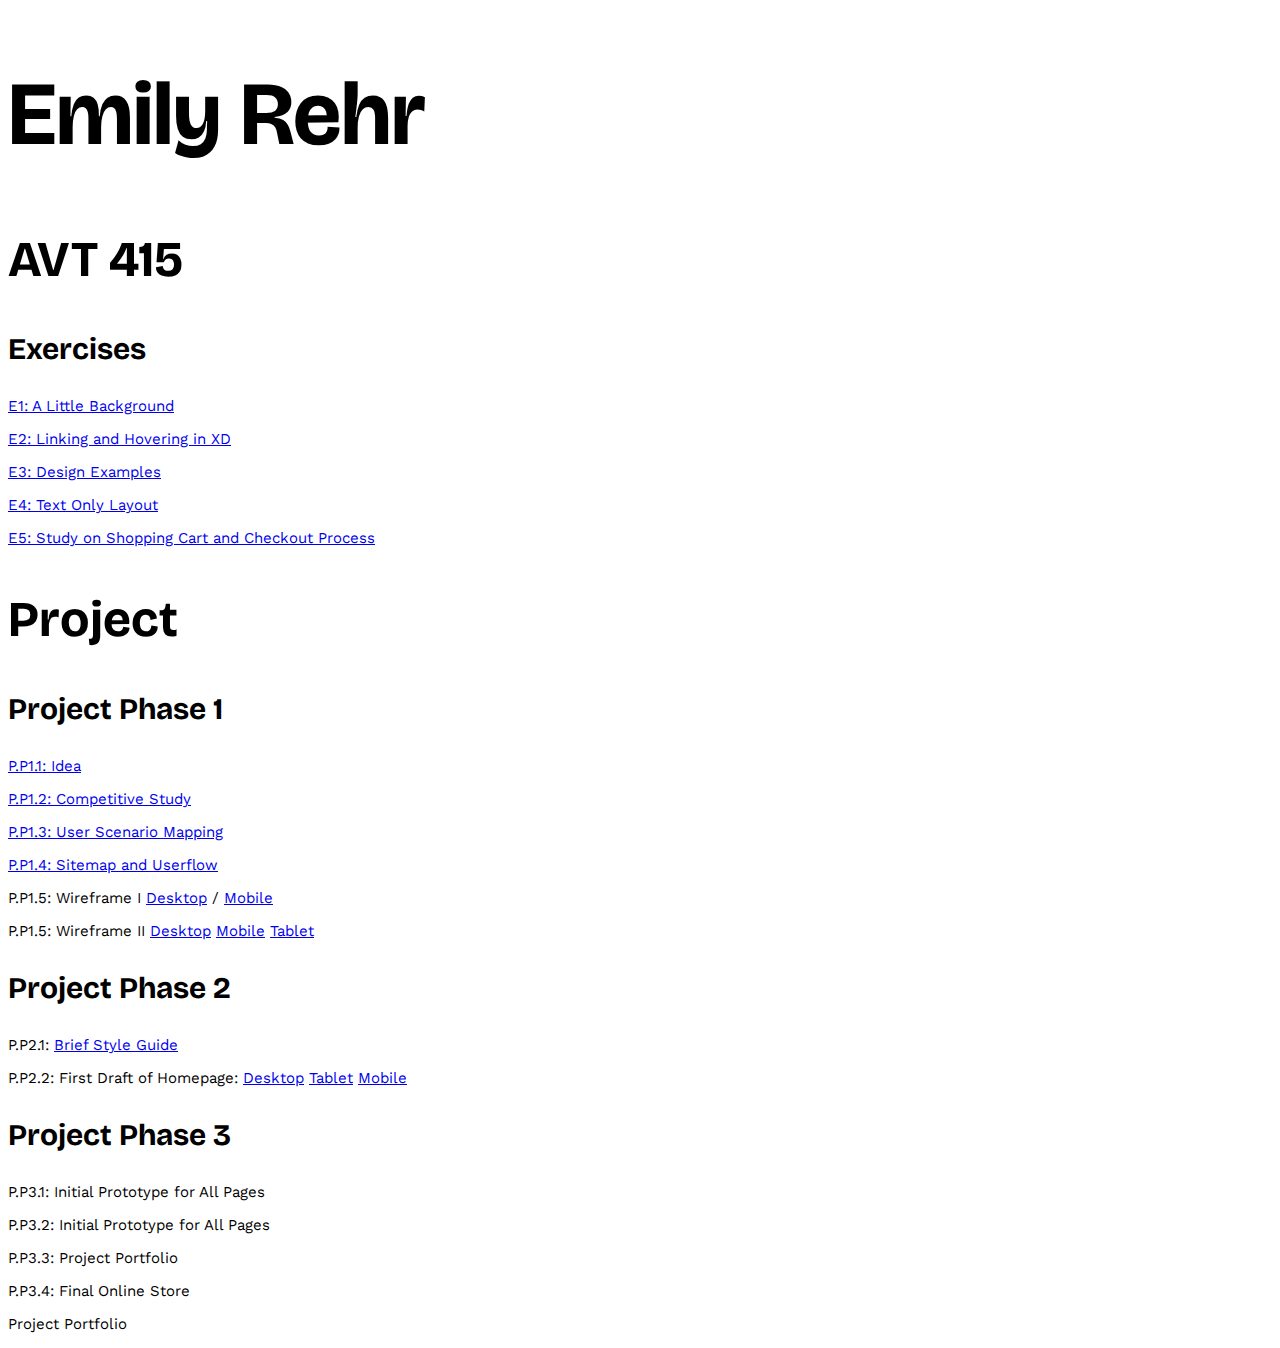
==== index.html @ aaf2a9b5 "Add files via upload" ====
<!doctype html>
<html>
<head>

	<meta charset="UTF-8">
	<title>index.html</title>
	<link rel="stylesheet" href="style.css">
	
	<link rel="preconnect" href="https://fonts.googleapis.com">
<link rel="preconnect" href="https://fonts.gstatic.com" crossorigin>
<link href="https://fonts.googleapis.com/css2?family=Bricolage+Grotesque:opsz,wght@10..48,600&family=Work+Sans&display=swap" rel="stylesheet">

</head>

<body>
	<h1>Emily Rehr</h1>
	<h2>AVT 415</h2>
	<h3>Exercises</h3>
		<p><a href="https://xd.adobe.com/view/d0d17a4f-7b5b-4d3d-b2b2-b69bdc97d6b7-8582/?fullscreen">E1: A Little Background</a></p>
		<p><a href="https://xd.adobe.com/view/097a25c8-0b8b-4cd6-9f1e-764537e32544-5c29/">E2: Linking and Hovering in XD</a></p>
		<p><a href="https://xd.adobe.com/view/1d3813ad-39bd-4c05-81d2-19085f8143c6-486b/">E3: Design Examples
			</a></p>
		<p><a href="E4.html">E4: Text Only Layout</a></p>
		<p><a href="https://xd.adobe.com/view/407d55bf-f19e-4da3-846f-294e5e46d9c2-152e/">E5: Study on Shopping Cart and Checkout Process</a></p>
	
	<h2>Project</h2>
	<h3>Project Phase 1</h3>
		<p><a href="P1.html">P.P1.1: Idea</a></p>
	<p><a href="https://xd.adobe.com/view/dedde639-1ea7-439f-af45-152d3e122e14-8b8e/">P.P1.2: Competitive Study</a></p>
	<p><a href="P.P1.3.html">P.P1.3: User Scenario Mapping</a></p>
	<p><a href="https://xd.adobe.com/view/611bf665-73f9-48e2-bf31-c0f910f9ec16-3448/">P.P1.4: Sitemap and Userflow</a></p>
	<p>P.P1.5: Wireframe I <a href="https://xd.adobe.com/view/d40d6ba8-afed-4cb7-8c76-7e3dbf5c3b60-815e/">Desktop</a> / <a href="https://xd.adobe.com/view/8d0437f1-dd76-4ee8-88b4-5257c8e14f64-d857/">Mobile</a></p>
	<p>P.P1.5: Wireframe II
		<a href="https://xd.adobe.com/view/46050cc9-7bfe-42d8-bc07-757e3fbd25db-1356/">Desktop</a> <a href="https://xd.adobe.com/view/831b0b2e-df28-4548-a488-45d11493e8f3-d648/">Mobile</a> 
		<a href="https://xd.adobe.com/view/f9b0d80e-8d03-4831-a63a-88e719bcbf81-ace3/">Tablet</a></p>
	
	<h3>Project Phase 2</h3>
		<p>P.P2.1: <a href="https://xd.adobe.com/view/4013c66d-f466-48a4-9b01-28f094aaf80b-1540/">Brief Style Guide</a></p>
		<p>P.P2.2: First Draft of Homepage: <a href="https://xd.adobe.com/view/e9a2744f-e29e-46e6-b65d-60f57c1c692e-bcf1/">Desktop</a> <a href="https://xd.adobe.com/view/648061e6-c760-4c19-9620-0ac06a67c7b2-31d3/">Tablet</a> <a href="https://xd.adobe.com/view/e9a2744f-e29e-46e6-b65d-60f57c1c692e-bcf1/">Mobile</a></p>
		
	
	<h3>Project Phase 3</h3>
		<p>P.P3.1: Initial Prototype for All Pages</p>
		<p>P.P3.2: Initial Prototype for All Pages</p>
		<p>P.P3.3: Project Portfolio</p>
		<p>P.P3.4: Final Online Store</p>
		<p>Project Portfolio</p>

</body>
</html>
---- style.css ----
@charset "UTF-8";
/* CSS Document */
h1 {font-family: 'Bricolage Grotesque';
	font-size: 90px;}
h2 {font-family: 'Bricolage Grotesque';
	font-size: 50px;}
h3 {font-family: 'Bricolage Grotesque';
	font-size: 30px;}
p {font-family: 'Work Sans';
	font-size: 15px;}
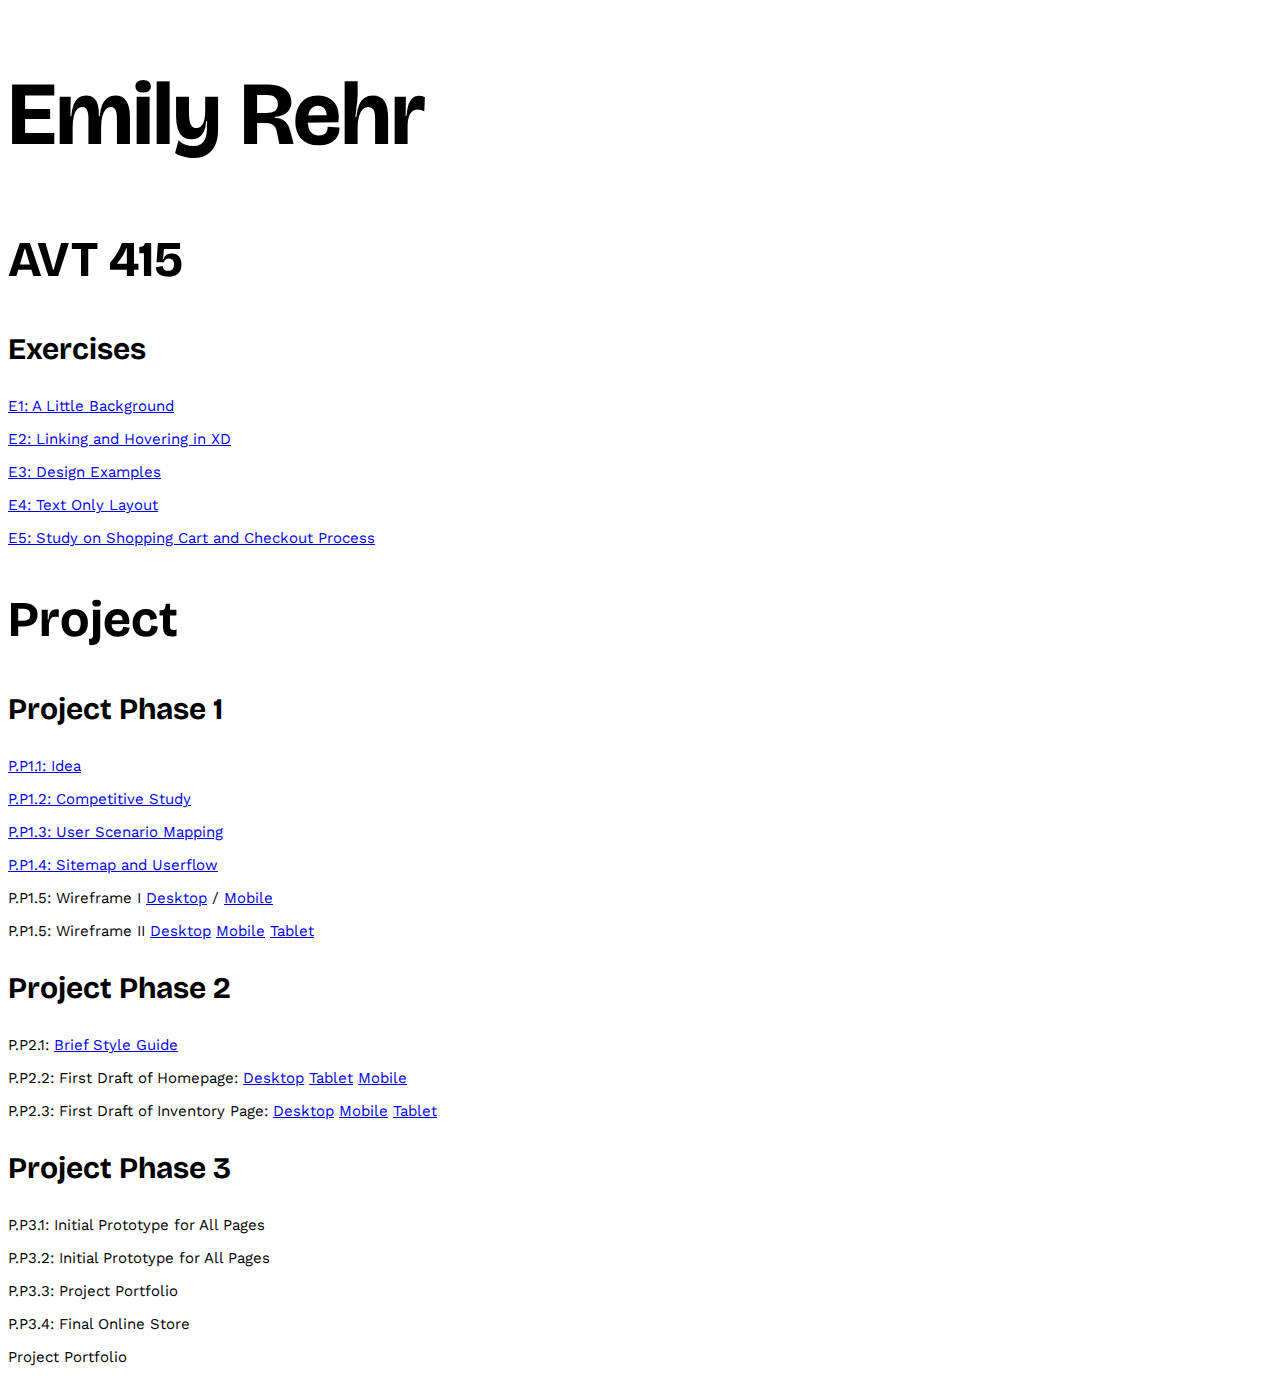
==== commit 4a70ce2b: "Add files via upload" ====
--- a/index.html
+++ b/index.html
@@ -36,7 +36,8 @@
 	
 	<h3>Project Phase 2</h3>
 		<p>P.P2.1: <a href="https://xd.adobe.com/view/4013c66d-f466-48a4-9b01-28f094aaf80b-1540/">Brief Style Guide</a></p>
-		<p>P.P2.2: First Draft of Homepage: <a href="https://xd.adobe.com/view/e9a2744f-e29e-46e6-b65d-60f57c1c692e-bcf1/">Desktop</a> <a href="https://xd.adobe.com/view/648061e6-c760-4c19-9620-0ac06a67c7b2-31d3/">Tablet</a> <a href="https://xd.adobe.com/view/e9a2744f-e29e-46e6-b65d-60f57c1c692e-bcf1/">Mobile</a></p>
+		<p>P.P2.2: First Draft of Homepage: <a href="https://xd.adobe.com/view/e9a2744f-e29e-46e6-b65d-60f57c1c692e-bcf1/">Desktop</a> <a href="https://xd.adobe.com/view/648061e6-c760-4c19-9620-0ac06a67c7b2-31d3/">Tablet</a> <a href="https://xd.adobe.com/view/2d91aa8d-c69d-4494-98c1-f504567520fd-78c2/">Mobile</a></p>
+		<p>P.P2.3: First Draft of Inventory Page: <a href="https://xd.adobe.com/view/1d78035f-5e1c-4117-b1ac-4806f51d9322-482b/">Desktop</a> <a href="https://xd.adobe.com/view/8423e696-0680-4cbf-aa0b-0a3d305797dc-d170/">Mobile</a> <a href="https://xd.adobe.com/view/4f722dd4-1efe-40d0-b6a1-89f19c5249f2-1a21/">Tablet</a></p>
 		
 	
 	<h3>Project Phase 3</h3>
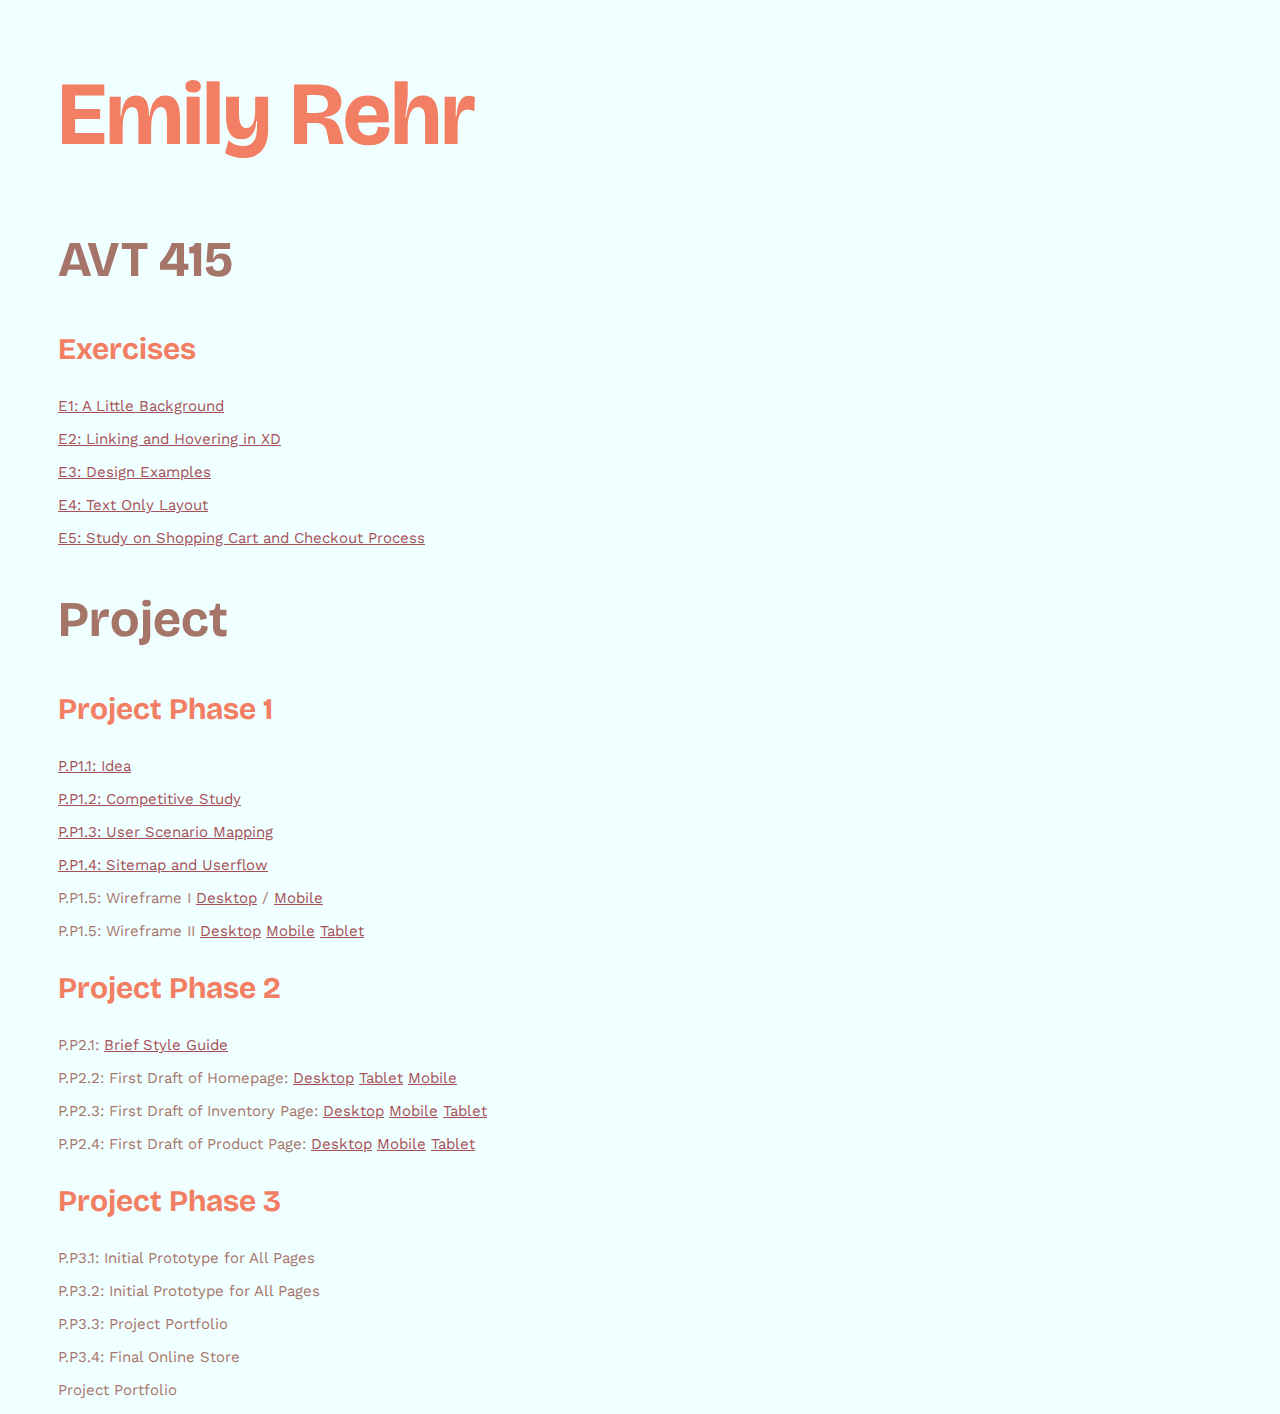
==== commit 3e16d419: "Add files via upload" ====
--- a/index.html
+++ b/index.html
@@ -38,6 +38,7 @@
 		<p>P.P2.1: <a href="https://xd.adobe.com/view/4013c66d-f466-48a4-9b01-28f094aaf80b-1540/">Brief Style Guide</a></p>
 		<p>P.P2.2: First Draft of Homepage: <a href="https://xd.adobe.com/view/e9a2744f-e29e-46e6-b65d-60f57c1c692e-bcf1/">Desktop</a> <a href="https://xd.adobe.com/view/648061e6-c760-4c19-9620-0ac06a67c7b2-31d3/">Tablet</a> <a href="https://xd.adobe.com/view/2d91aa8d-c69d-4494-98c1-f504567520fd-78c2/">Mobile</a></p>
 		<p>P.P2.3: First Draft of Inventory Page: <a href="https://xd.adobe.com/view/1d78035f-5e1c-4117-b1ac-4806f51d9322-482b/">Desktop</a> <a href="https://xd.adobe.com/view/8423e696-0680-4cbf-aa0b-0a3d305797dc-d170/">Mobile</a> <a href="https://xd.adobe.com/view/4f722dd4-1efe-40d0-b6a1-89f19c5249f2-1a21/">Tablet</a></p>
+		<p>P.P2.4: First Draft of Product Page: <a href="https://xd.adobe.com/view/d3435f65-0d22-425c-ae82-c6f8853b74d9-8610/">Desktop</a> <a href="https://xd.adobe.com/view/0736c4e2-7a16-46dd-94c5-a55baf947738-5265/">Mobile</a> <a href="https://xd.adobe.com/view/424c3f11-f727-4641-a2eb-2a07bd10db8d-171f/">Tablet</a></p>
 		
 	
 	<h3>Project Phase 3</h3>
--- a/style.css
+++ b/style.css
@@ -1,10 +1,33 @@
 @charset "UTF-8";
 /* CSS Document */
 h1 {font-family: 'Bricolage Grotesque';
-	font-size: 90px;}
+	font-size: 90px;
+	margin-left: 50px;
+	color: #F27E63}
 h2 {font-family: 'Bricolage Grotesque';
-	font-size: 50px;}
+	font-size: 50px;
+	margin-left: 50px;
+	color: #A6756A;}
 h3 {font-family: 'Bricolage Grotesque';
-	font-size: 30px;}
+	font-size: 30px;
+	margin-left: 50px;
+	color: #F27E63;}
 p {font-family: 'Work Sans';
-	font-size: 15px;}+	font-size: 15px;
+	list-style-type: square;
+	margin-left: 50px;
+	color: #A6756A;}
+
+a {
+  color: #A65158;
+}
+
+a:visited {
+  color: #2A3E59;
+}
+
+a:hover {
+  color: #54728C;
+}
+
+body {background-color: azure;}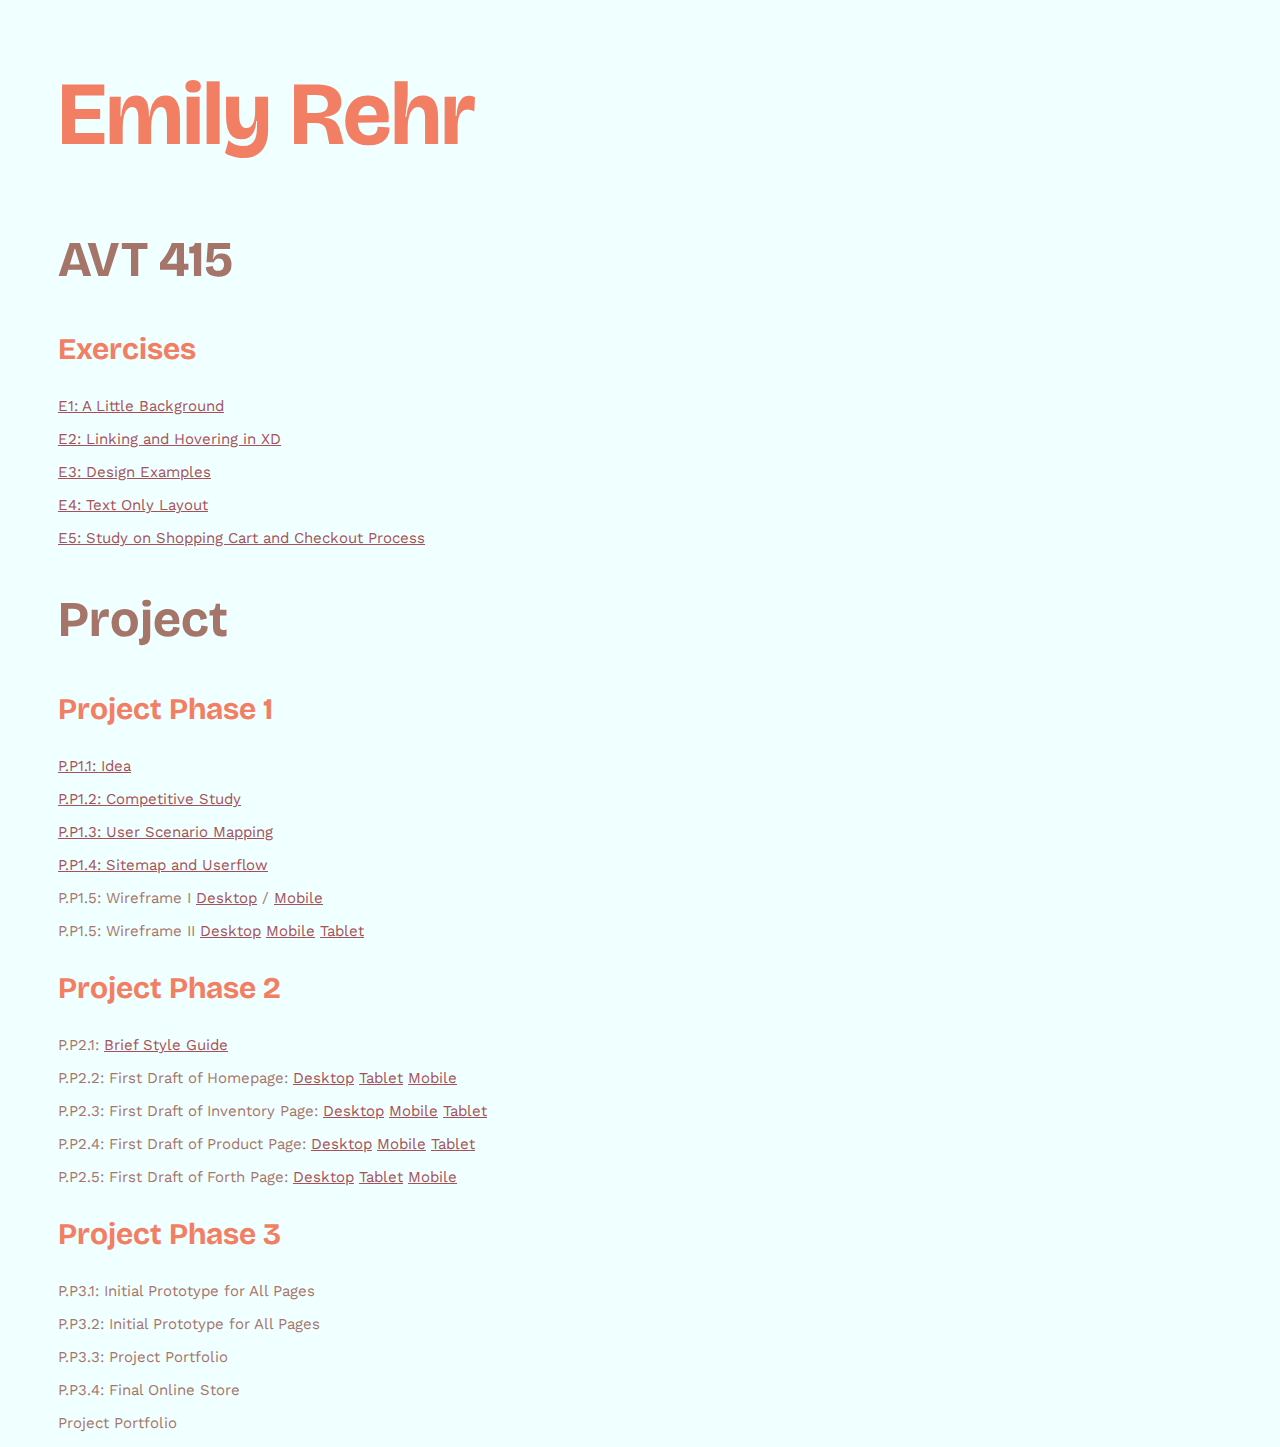
==== commit 38108a85: "Add files via upload" ====
--- a/index.html
+++ b/index.html
@@ -39,6 +39,7 @@
 		<p>P.P2.2: First Draft of Homepage: <a href="https://xd.adobe.com/view/e9a2744f-e29e-46e6-b65d-60f57c1c692e-bcf1/">Desktop</a> <a href="https://xd.adobe.com/view/648061e6-c760-4c19-9620-0ac06a67c7b2-31d3/">Tablet</a> <a href="https://xd.adobe.com/view/2d91aa8d-c69d-4494-98c1-f504567520fd-78c2/">Mobile</a></p>
 		<p>P.P2.3: First Draft of Inventory Page: <a href="https://xd.adobe.com/view/1d78035f-5e1c-4117-b1ac-4806f51d9322-482b/">Desktop</a> <a href="https://xd.adobe.com/view/8423e696-0680-4cbf-aa0b-0a3d305797dc-d170/">Mobile</a> <a href="https://xd.adobe.com/view/4f722dd4-1efe-40d0-b6a1-89f19c5249f2-1a21/">Tablet</a></p>
 		<p>P.P2.4: First Draft of Product Page: <a href="https://xd.adobe.com/view/d3435f65-0d22-425c-ae82-c6f8853b74d9-8610/">Desktop</a> <a href="https://xd.adobe.com/view/0736c4e2-7a16-46dd-94c5-a55baf947738-5265/">Mobile</a> <a href="https://xd.adobe.com/view/424c3f11-f727-4641-a2eb-2a07bd10db8d-171f/">Tablet</a></p>
+		<p>P.P2.5: First Draft of Forth Page: <a href="https://xd.adobe.com/view/00550c6b-888a-4099-b661-f8a4dfb12d13-5506/">Desktop</a> <a href="https://xd.adobe.com/view/e0401bbf-f297-489e-a923-336ae844c5f9-b513/">Tablet</a> <a href="https://xd.adobe.com/view/5338740b-8998-46c2-9248-cbbc9caae8d0-066b/">Mobile</a></p>
 		
 	
 	<h3>Project Phase 3</h3>
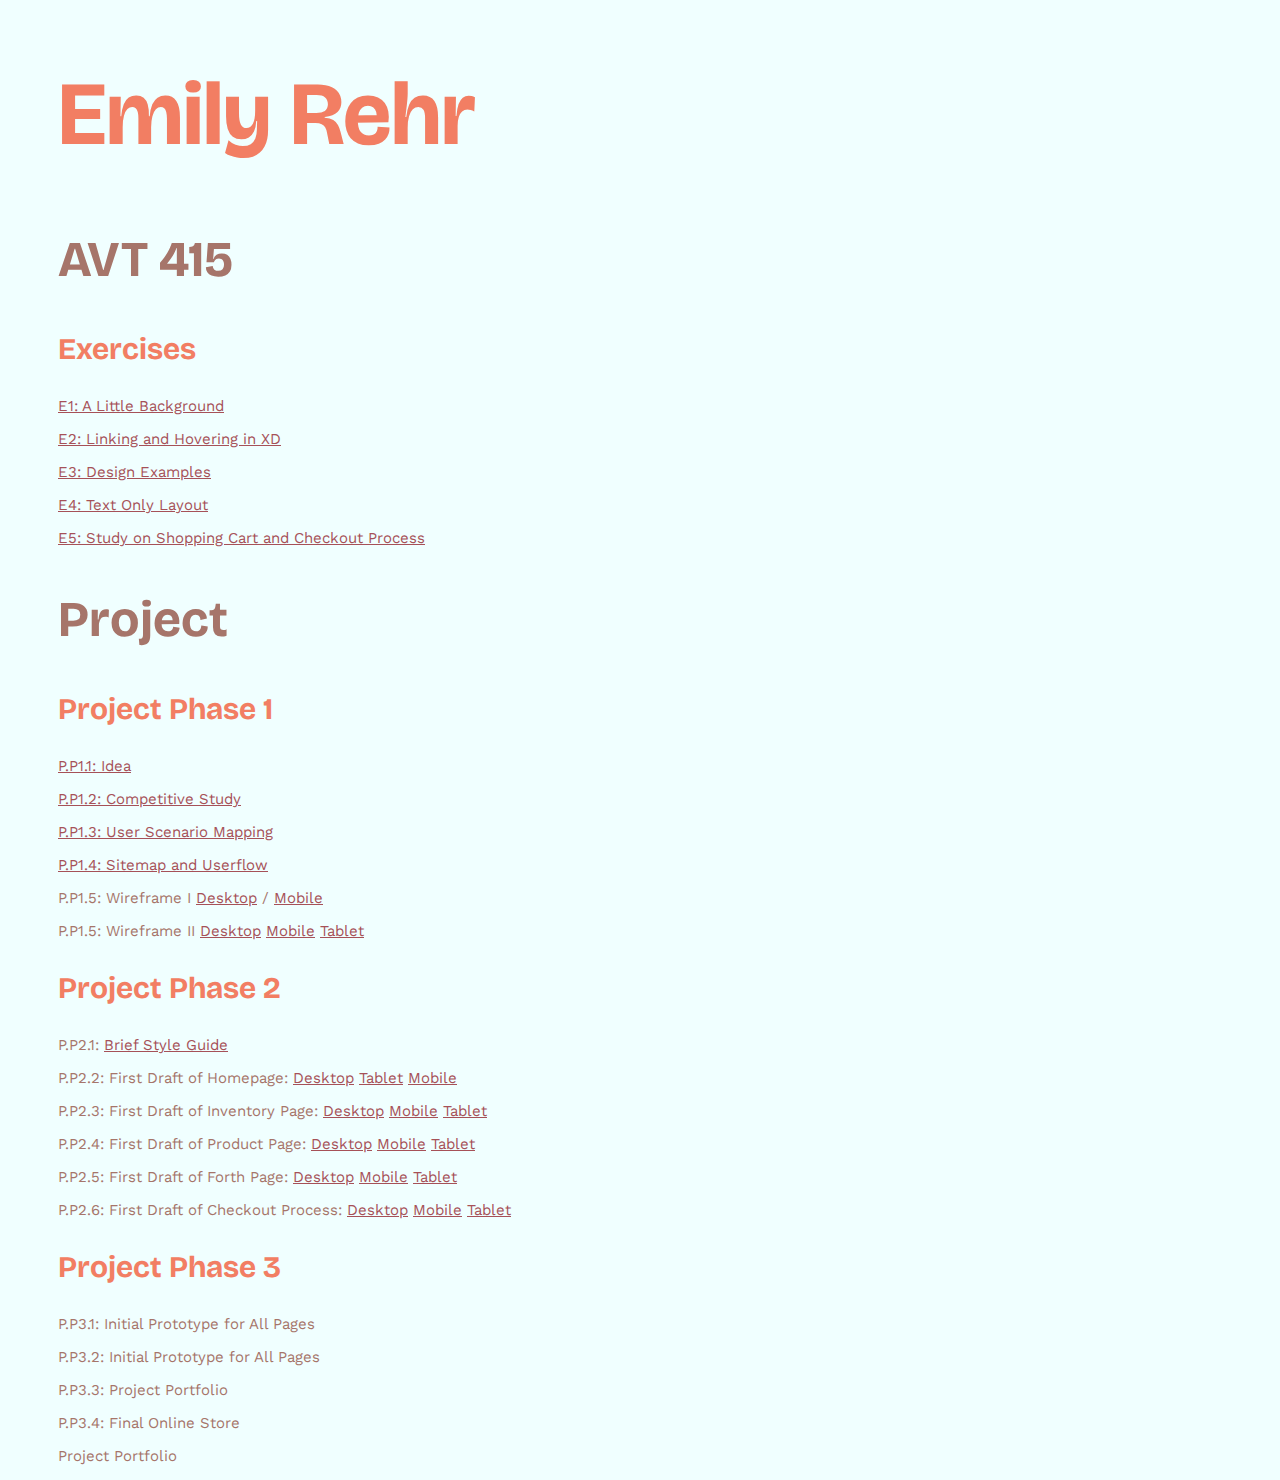
==== commit 26d2e5b2: "Add files via upload" ====
--- a/index.html
+++ b/index.html
@@ -39,7 +39,8 @@
 		<p>P.P2.2: First Draft of Homepage: <a href="https://xd.adobe.com/view/e9a2744f-e29e-46e6-b65d-60f57c1c692e-bcf1/">Desktop</a> <a href="https://xd.adobe.com/view/648061e6-c760-4c19-9620-0ac06a67c7b2-31d3/">Tablet</a> <a href="https://xd.adobe.com/view/2d91aa8d-c69d-4494-98c1-f504567520fd-78c2/">Mobile</a></p>
 		<p>P.P2.3: First Draft of Inventory Page: <a href="https://xd.adobe.com/view/1d78035f-5e1c-4117-b1ac-4806f51d9322-482b/">Desktop</a> <a href="https://xd.adobe.com/view/8423e696-0680-4cbf-aa0b-0a3d305797dc-d170/">Mobile</a> <a href="https://xd.adobe.com/view/4f722dd4-1efe-40d0-b6a1-89f19c5249f2-1a21/">Tablet</a></p>
 		<p>P.P2.4: First Draft of Product Page: <a href="https://xd.adobe.com/view/d3435f65-0d22-425c-ae82-c6f8853b74d9-8610/">Desktop</a> <a href="https://xd.adobe.com/view/0736c4e2-7a16-46dd-94c5-a55baf947738-5265/">Mobile</a> <a href="https://xd.adobe.com/view/424c3f11-f727-4641-a2eb-2a07bd10db8d-171f/">Tablet</a></p>
-		<p>P.P2.5: First Draft of Forth Page: <a href="https://xd.adobe.com/view/00550c6b-888a-4099-b661-f8a4dfb12d13-5506/">Desktop</a> <a href="https://xd.adobe.com/view/e0401bbf-f297-489e-a923-336ae844c5f9-b513/">Tablet</a> <a href="https://xd.adobe.com/view/5338740b-8998-46c2-9248-cbbc9caae8d0-066b/">Mobile</a></p>
+		<p>P.P2.5: First Draft of Forth Page: <a href="https://xd.adobe.com/view/00550c6b-888a-4099-b661-f8a4dfb12d13-5506/">Desktop</a> <a href="https://xd.adobe.com/view/5338740b-8998-46c2-9248-cbbc9caae8d0-066b/">Mobile</a> <a href="https://xd.adobe.com/view/e0401bbf-f297-489e-a923-336ae844c5f9-b513/">Tablet</a></p>
+		<p> P.P2.6: First Draft of Checkout Process: <a href="https://xd.adobe.com/view/e4bebd7f-d03c-4eaf-8278-31f966e03bc4-b1ed/">Desktop</a> <a href="https://xd.adobe.com/view/ce65529a-7d7c-4fe5-9914-a9d83ebec856-9b36/">Mobile</a> <a href="https://xd.adobe.com/view/844b2730-de06-49a3-9562-cfe1c0a0a27a-d118/">Tablet</a></p>
 		
 	
 	<h3>Project Phase 3</h3>
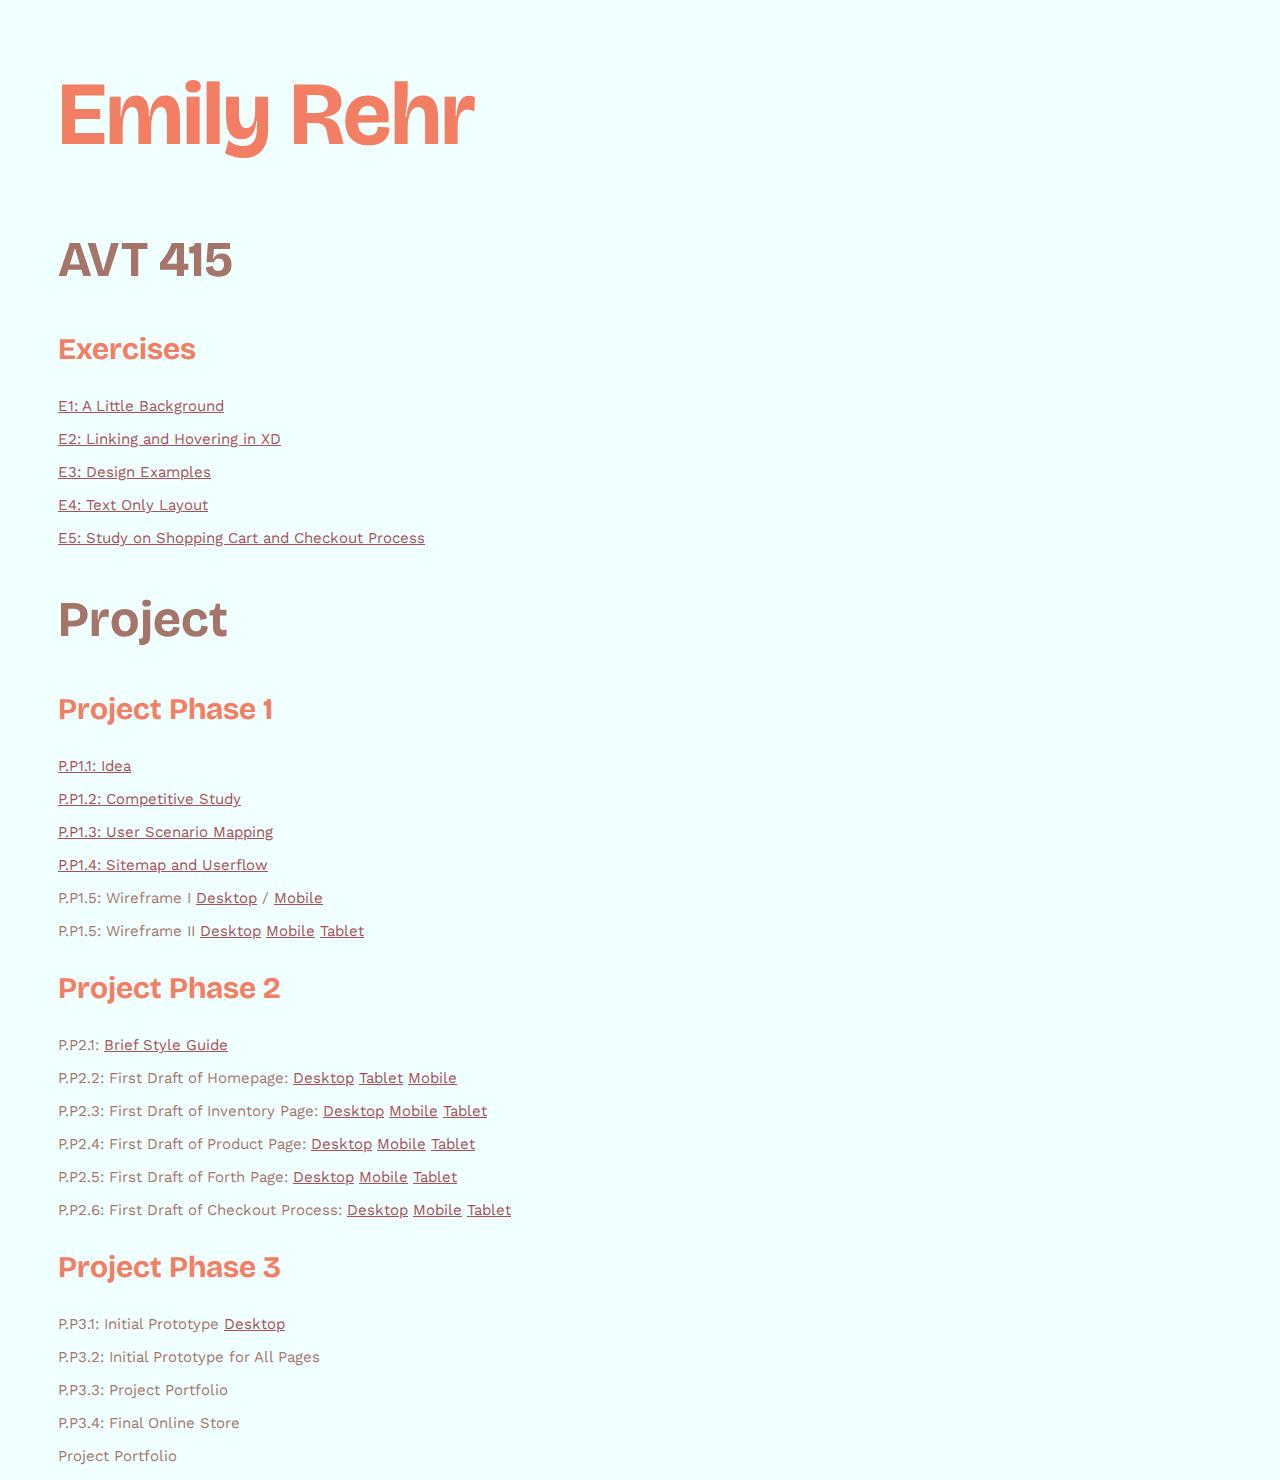
==== commit a874a030: "Add files via upload" ====
--- a/index.html
+++ b/index.html
@@ -44,7 +44,7 @@
 		
 	
 	<h3>Project Phase 3</h3>
-		<p>P.P3.1: Initial Prototype for All Pages</p>
+		<p>P.P3.1: Initial Prototype <a href="https://xd.adobe.com/view/ef4ef7e2-fa46-44cf-9d9f-8954bdff0dfe-ba1d/">Desktop</a> </p>
 		<p>P.P3.2: Initial Prototype for All Pages</p>
 		<p>P.P3.3: Project Portfolio</p>
 		<p>P.P3.4: Final Online Store</p>
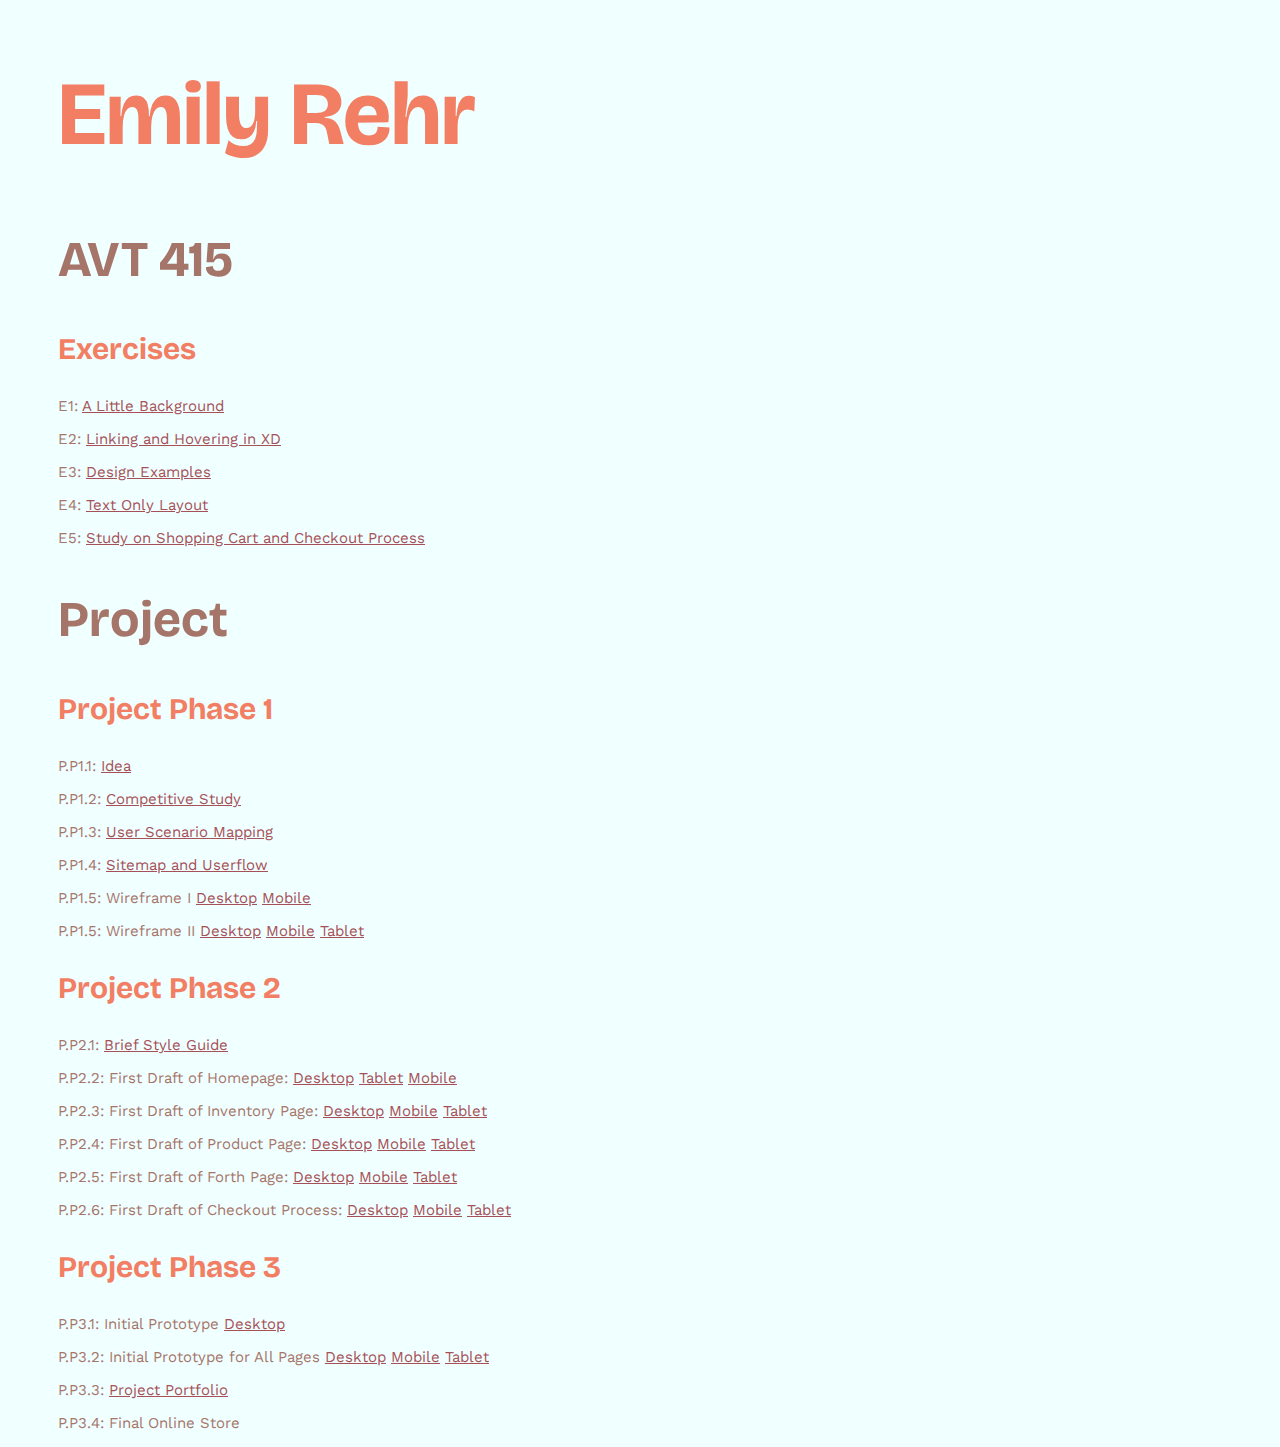
==== commit 3424f95a: "Add files via upload" ====
--- a/index.html
+++ b/index.html
@@ -16,20 +16,20 @@
 	<h1>Emily Rehr</h1>
 	<h2>AVT 415</h2>
 	<h3>Exercises</h3>
-		<p><a href="https://xd.adobe.com/view/d0d17a4f-7b5b-4d3d-b2b2-b69bdc97d6b7-8582/?fullscreen">E1: A Little Background</a></p>
-		<p><a href="https://xd.adobe.com/view/097a25c8-0b8b-4cd6-9f1e-764537e32544-5c29/">E2: Linking and Hovering in XD</a></p>
-		<p><a href="https://xd.adobe.com/view/1d3813ad-39bd-4c05-81d2-19085f8143c6-486b/">E3: Design Examples
+		<p>E1: <a href="https://xd.adobe.com/view/d0d17a4f-7b5b-4d3d-b2b2-b69bdc97d6b7-8582/?fullscreen">A Little Background</a></p>
+		<p>E2: <a href="https://xd.adobe.com/view/097a25c8-0b8b-4cd6-9f1e-764537e32544-5c29/">Linking and Hovering in XD</a></p>
+		<p>E3: <a href="https://xd.adobe.com/view/1d3813ad-39bd-4c05-81d2-19085f8143c6-486b/">Design Examples
 			</a></p>
-		<p><a href="E4.html">E4: Text Only Layout</a></p>
-		<p><a href="https://xd.adobe.com/view/407d55bf-f19e-4da3-846f-294e5e46d9c2-152e/">E5: Study on Shopping Cart and Checkout Process</a></p>
+		<p>E4: <a href="E4.html">Text Only Layout</a></p>
+		<p>E5: <a href="https://xd.adobe.com/view/407d55bf-f19e-4da3-846f-294e5e46d9c2-152e/">Study on Shopping Cart and Checkout Process</a></p>
 	
 	<h2>Project</h2>
 	<h3>Project Phase 1</h3>
-		<p><a href="P1.html">P.P1.1: Idea</a></p>
-	<p><a href="https://xd.adobe.com/view/dedde639-1ea7-439f-af45-152d3e122e14-8b8e/">P.P1.2: Competitive Study</a></p>
-	<p><a href="P.P1.3.html">P.P1.3: User Scenario Mapping</a></p>
-	<p><a href="https://xd.adobe.com/view/611bf665-73f9-48e2-bf31-c0f910f9ec16-3448/">P.P1.4: Sitemap and Userflow</a></p>
-	<p>P.P1.5: Wireframe I <a href="https://xd.adobe.com/view/d40d6ba8-afed-4cb7-8c76-7e3dbf5c3b60-815e/">Desktop</a> / <a href="https://xd.adobe.com/view/8d0437f1-dd76-4ee8-88b4-5257c8e14f64-d857/">Mobile</a></p>
+		<p>P.P1.1: <a href="P1.html">Idea</a></p>
+	<p>P.P1.2: <a href="https://xd.adobe.com/view/dedde639-1ea7-439f-af45-152d3e122e14-8b8e/">Competitive Study</a></p>
+	<p>P.P1.3: <a href="P.P1.3.html">User Scenario Mapping</a></p>
+	<p>P.P1.4: <a href="https://xd.adobe.com/view/611bf665-73f9-48e2-bf31-c0f910f9ec16-3448/">Sitemap and Userflow</a></p>
+	<p>P.P1.5: Wireframe I <a href="https://xd.adobe.com/view/d40d6ba8-afed-4cb7-8c76-7e3dbf5c3b60-815e/">Desktop</a> <a href="https://xd.adobe.com/view/8d0437f1-dd76-4ee8-88b4-5257c8e14f64-d857/">Mobile</a></p>
 	<p>P.P1.5: Wireframe II
 		<a href="https://xd.adobe.com/view/46050cc9-7bfe-42d8-bc07-757e3fbd25db-1356/">Desktop</a> <a href="https://xd.adobe.com/view/831b0b2e-df28-4548-a488-45d11493e8f3-d648/">Mobile</a> 
 		<a href="https://xd.adobe.com/view/f9b0d80e-8d03-4831-a63a-88e719bcbf81-ace3/">Tablet</a></p>
@@ -45,10 +45,10 @@
 	
 	<h3>Project Phase 3</h3>
 		<p>P.P3.1: Initial Prototype <a href="https://xd.adobe.com/view/ef4ef7e2-fa46-44cf-9d9f-8954bdff0dfe-ba1d/">Desktop</a> </p>
-		<p>P.P3.2: Initial Prototype for All Pages</p>
-		<p>P.P3.3: Project Portfolio</p>
-		<p>P.P3.4: Final Online Store</p>
-		<p>Project Portfolio</p>
+		<p>P.P3.2: Initial Prototype for All Pages <a href="https://xd.adobe.com/view/ef4ef7e2-fa46-44cf-9d9f-8954bdff0dfe-ba1d/?fullscreen&hints=off">Desktop</a> <a href="https://xd.adobe.com/view/b6215036-5b4f-4c4d-91d1-fb69bc7dab15-e372/?fullscreen&hints=off">Mobile</a> <a href="https://xd.adobe.com/view/f4467e09-ffcf-419c-9b06-ac21f02b99bf-a115/?fullscreen&hints=off            ">Tablet</a></p>
+		<p>P.P3.3: <a href="https://xd.adobe.com/view/aa7c3f5c-9c51-4218-86fd-d6440ef1de86-ff2f/">Project Portfolio</a></p>
+		<p>P.P3.4: Final Online Store</p> 
+		
 
 </body>
 </html>
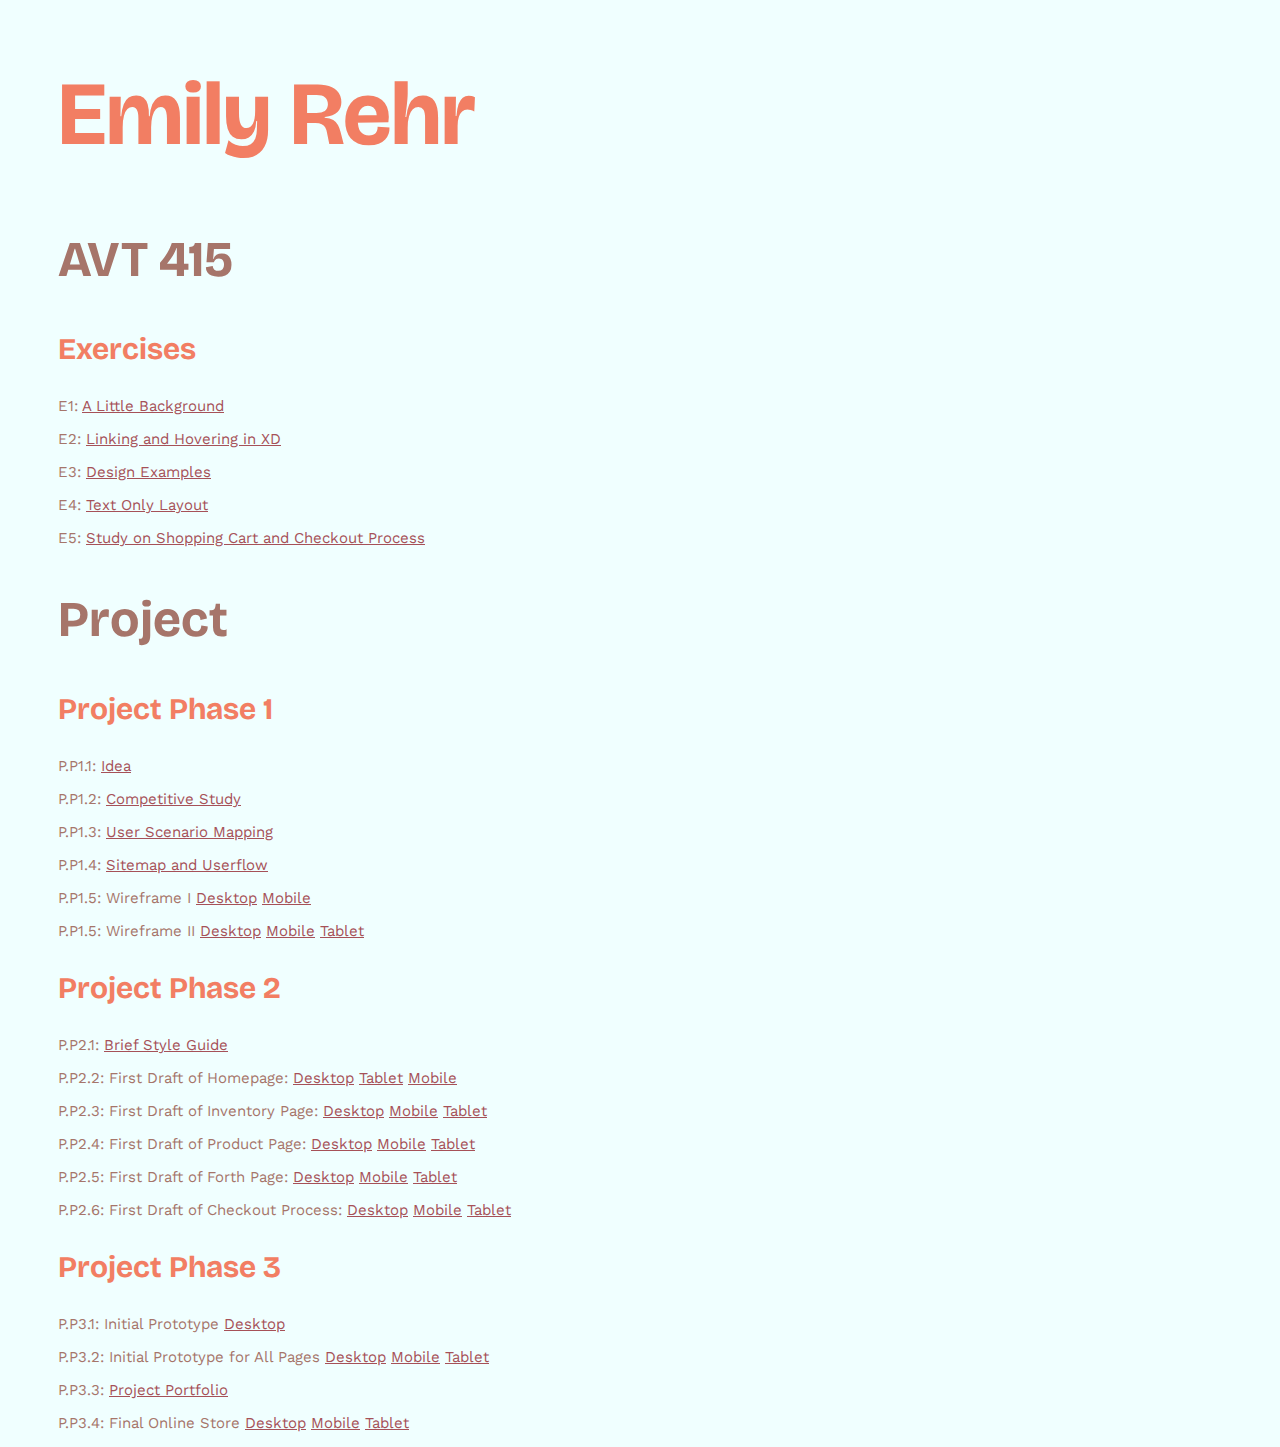
==== commit daf147e6: "Add files via upload" ====
--- a/index.html
+++ b/index.html
@@ -47,7 +47,7 @@
 		<p>P.P3.1: Initial Prototype <a href="https://xd.adobe.com/view/ef4ef7e2-fa46-44cf-9d9f-8954bdff0dfe-ba1d/">Desktop</a> </p>
 		<p>P.P3.2: Initial Prototype for All Pages <a href="https://xd.adobe.com/view/ef4ef7e2-fa46-44cf-9d9f-8954bdff0dfe-ba1d/?fullscreen&hints=off">Desktop</a> <a href="https://xd.adobe.com/view/b6215036-5b4f-4c4d-91d1-fb69bc7dab15-e372/?fullscreen&hints=off">Mobile</a> <a href="https://xd.adobe.com/view/f4467e09-ffcf-419c-9b06-ac21f02b99bf-a115/?fullscreen&hints=off            ">Tablet</a></p>
 		<p>P.P3.3: <a href="https://xd.adobe.com/view/aa7c3f5c-9c51-4218-86fd-d6440ef1de86-ff2f/">Project Portfolio</a></p>
-		<p>P.P3.4: Final Online Store</p> 
+		<p>P.P3.4: Final Online Store <a href="https://xd.adobe.com/view/ef4ef7e2-fa46-44cf-9d9f-8954bdff0dfe-ba1d/?fullscreen&hints=off">Desktop</a> <a href="https://xd.adobe.com/view/b6215036-5b4f-4c4d-91d1-fb69bc7dab15-e372/?fullscreen&hints=off">Mobile</a> <a href="https://xd.adobe.com/view/f4467e09-ffcf-419c-9b06-ac21f02b99bf-a115/?fullscreen&hints=off            ">Tablet</a></p>
 		
 
 </body>
